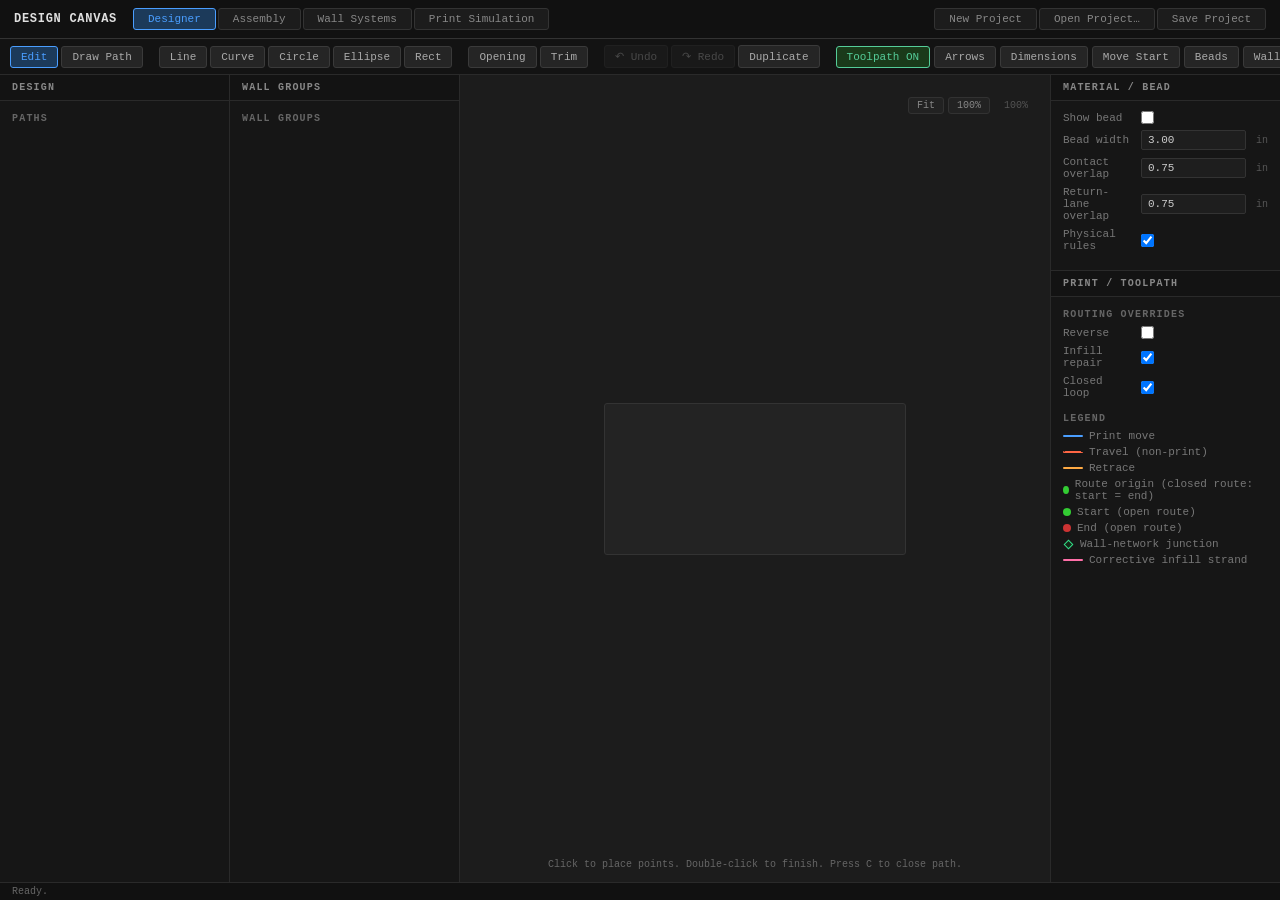
==== design-toolpath/design_proto/static/index.html @ 60de9397 "Checkpoint: stable four-workspace Designer baseline (dd70148 + cleanup) before Pi interface focus Ro" ====
<!DOCTYPE html>
<html lang="en">
<head>
  <meta charset="UTF-8">
  <meta name="viewport" content="width=device-width, initial-scale=1.0">
  <title>Mud Printer — Design Canvas</title>
  <style>
    *, *::before, *::after { box-sizing: border-box; margin: 0; padding: 0; }

    :root {
      --bg: #1a1a1a;
      --panel: #161616;
      --border: #2a2a2a;
      --border2: #333;
      --text: #c8c8c8;
      --text-dim: #666;
      --text-bright: #e0e0e0;
      --accent: #4a9eff;
      --accent-dim: #2a5a9a;
      --warn: #c95;
      --good: #5c9;
      --bad: #c55;
      --print-color: #4a9eff;
      --travel-color: #ff6644;
      --retrace-color: #ffaa44;
    }

    body {
      font-family: 'SF Mono', 'Menlo', 'Consolas', monospace;
      font-size: 12px;
      background: var(--bg);
      color: var(--text);
      height: 100vh;
      display: flex;
      flex-direction: column;
      overflow: hidden;
    }

    /* ---- HEADER ---- */
    header {
      padding: 8px 14px;
      background: #111;
      border-bottom: 1px solid var(--border2);
      display: flex;
      align-items: center;
      gap: 16px;
      flex-shrink: 0;
      min-height: 38px;
    }
    header h1 { font-size: 12px; font-weight: 600; color: var(--text-bright); letter-spacing: 0.06em; }

    /* ---- WORKSPACES ---- */
    .workspace { flex: 1; display: flex; flex-direction: column; min-height: 0; }
    .ws-tabs, .design-tabs { display: flex; gap: 2px; }
    .ws-tab, .design-tab {
      padding: 4px 14px; background: #1c1c1c; border: 1px solid #333; color: #888; cursor: pointer;
      font-family: inherit; font-size: 11px; border-radius: 3px;
    }
    .ws-tab.active { background: #1c3a5a; border-color: var(--accent); color: var(--accent); }
    .design-tabs { margin-left: 12px; padding-left: 12px; border-left: 1px solid #333; }
    .design-tab { padding: 3px 10px; font-size: 10px; }
    .design-tab.active { background: #252525; border-color: #666; color: #e0e0e0; }
    .project-btns { display: flex; gap: 2px; margin-left: auto; }
    /* print simulation */
    .sidebar.sim-nav-col { width: 270px; }
    .sidebar.wsys-col { width: 300px; }
    .toolbar-note { font-size: 11px; color: #8aa; margin: 0 6px; white-space: nowrap; align-self: center; }
    .sidebar.wsys-col .prop-row .prop-label { width: 96px; flex: none; }
    .wsys-generate { font-weight: 600; padding: 6px 12px; }
    .wsys-badge { display: inline-block; padding: 1px 6px; border-radius: 3px; font-weight: 600; font-size: 10px; }
    .wsys-badge.not_generated { background: #444; color: #ddd; }
    .wsys-badge.current { background: #1f6f3f; color: #e8ffe8; }
    .wsys-badge.outdated { background: #8a5a00; color: #fff3d6; }
    .wsys-badge.generating { background: #1f4f8f; color: #e3efff; }
    .wsys-sep { display: inline-block; width: 10px; }
    #wsys-canvas-wrap { min-height: 0; }
    #wsys-canvas { position: absolute; left: 0; top: 0; }
    .wsys-inspect-col { display: flex; flex-direction: column; }
    .wsys-inspect-col > .sidebar-scroll { flex: 1; min-height: 0; overflow-y: auto; }
    .wsys-nav { flex: none; padding: 6px 10px 8px; border-bottom: 1px solid #2a2a2a; background: #161616; }
    .wsys-nav .prop-input { width: 64px; flex: none; }
    .wsys-nav .wsys-slider { width: 100%; margin: 4px 0; }
    .wsys-nav-btns { flex-wrap: wrap; gap: 4px; }
    .wsys-nav-btns .tool-btn.active, .wsys-nav .tool-btn.active { background: #4a9eff; color: #fff; }
    .wsys-find { cursor: pointer; padding: 2px 4px; border-radius: 3px; }
    .wsys-find:hover { background: #22303f; }
    .wsys-find.sel { background: #1c3a5a; color: #fff; }
    .wsys-cat { font-size: 9px; padding: 0 4px; border-radius: 2px; margin-right: 4px; }
    .wsys-cat.architectural { background: #6a3b8f; } .wsys-cat.lattice { background: #8a5a00; }
    .wsys-cat.construction { background: #335; } .wsys-cat.continuity { background: #7a2b2b; }
    .sidebar.sim-time-col { width: 330px; }
    .sidebar.sim-nav-col .prop-row .prop-label { width: 96px; flex: none; white-space: nowrap; }
    .sidebar.sim-nav-col .sim-minor .prop-row .prop-label { width: auto; flex: 1; color: #999; font-size: 10px; white-space: nowrap; }
    .sim-minor .num-field { flex-basis: 76px; width: 76px; }
    .sim-time-col .sim-layer-nav .num-field { flex-basis: 76px; width: 76px; }
    .sim-time-col .tool-btn { padding-left: 6px; padding-right: 6px; }
    .sim-center { flex: 1; display: flex; flex-direction: column; min-width: 0; }
    .sim-canvas-wrap { padding: 0; }
    .sim-transport { display: flex; align-items: center; gap: 6px; padding: 6px 10px; background: #131313;
                     border-top: 1px solid var(--border); flex-shrink: 0; }
    .sim-transport input[type=range] { flex: 1; }
    .sim-scrub-wrap { flex: 1; position: relative; display: flex; align-items: center; min-width: 0; }
    .sim-scrub-wrap input[type=range] { width: 100%; }
    .sim-marks { position: absolute; left: 0; right: 0; top: -4px; height: 4px; pointer-events: none; }
    .sim-mark { position: absolute; top: 0; width: 2px; height: 22px; margin-left: -1px; background: #ffd43b; opacity: 0.8; }
    .sim-indent { padding-left: 10px; }
    /* one line, never wrapping: it changes with the stack and sits above editable fields */
    .sim-frame-node { color: #ffd43b; padding: 1px 3px; }
    .sim-now .asm-kv-row { color: #ddd; }
    .sim-time { font-size: 11px; color: #ccc; min-width: 230px; text-align: center; font-variant-numeric: tabular-nums; }
    .sim-check { font-size: 10px; color: #aaa; display: flex; align-items: center; gap: 2px; }
    .sim-layer-nav input { width: 56px; }
    .sim-tree { font-size: 10px; line-height: 1.55; }
    .sim-tree .sim-node { cursor: pointer; padding: 1px 3px; border-radius: 2px; white-space: nowrap; display: flex; gap: 6px; }
    .sim-tree .sim-node > .sim-node-label { flex: 1; min-width: 0; overflow: hidden; text-overflow: ellipsis; }
    .sim-tree .sim-node > .sim-node-time { flex: none; color: #9a9a9a; font-variant-numeric: tabular-nums; }
    .sim-tree .sim-node.sel > .sim-node-time { color: inherit; }
    .sim-tree .sim-node:hover { background: #252525; }
    .sim-tree .sim-node.sel { background: #1c3a5a; color: var(--accent); }
    .sim-tree .sim-kids { padding-left: 10px; }
    .sim-run-row { cursor: pointer; }
    .sim-run-row.sel { color: var(--accent); }
    .design-tab .dt-parent { color: #666; margin-left: 4px; }
    /* assembly */
    .asm-designs-col { width: 180px; }
    .asm-stack-col { width: 230px; border-left: 1px solid #222; }
    .asm-stack-col .sidebar-scroll { overflow-y: auto; }
    .asm-kv { font-size: 10px; color: #999; line-height: 1.6; margin: 2px 0 4px; }
    .asm-kv .asm-kv-row { display: flex; justify-content: space-between; }
    .asm-kv .asm-kv-row b { color: #ddd; font-weight: normal; }
    .asm-kv .asm-kv-hint { color: #777; margin-top: 2px; }
    #asm-physical .prop-label { width: 84px; }
    .asm-support-card details { margin-top: 3px; color: #999; font-size: 10px; }
    #ws-assembly .asm-support-box { display: none; border-top: 1px solid #2a2a2a; margin: 4px 0; }
    #ws-assembly.asm-has-support .asm-support-box { display: block; }
    .asm-support-box > summary { cursor: pointer; }
    .asm-right-col { width: 270px; }
    /* (2026-10-11) the right column never scrolls sideways: its rows wrap; it keeps
       the preview's width by default and can be dragged wider (bottom-right grip) */
    #asm-col-right { width: 230px; min-width: 230px; max-width: 440px; resize: horizontal; overflow: hidden; flex: 0 0 auto; }
    #asm-col-right > .sidebar-scroll { overflow-x: hidden; overflow-y: auto; }
    #asm-assembly-tf .asm-row, #asm-profiles .asm-row { flex-wrap: wrap; }
    #asm-assembly-tf .mini-btn { white-space: normal; text-align: left; max-width: 100%; }
    #asm-assembly-tf select.prop-input, #asm-assembly-tf input.prop-input { min-width: 0; max-width: 100%; }
    #asm-assembly-tf .asm-center input.prop-input { flex: 1 1 44px; width: 44px; }
    #asm-assembly-tf .asm-walls .asm-row .prop-label { flex: 1 1 80px; }
    #asm-assembly-tf .asm-calc { overflow-wrap: anywhere; }
    .asm-right-sec { border-bottom: 1px solid #2a2a2a; }
    .asm-right-sec > summary { cursor: pointer; list-style: none; }
    .asm-right-sec > summary::before { content: '▾ '; color: #666; }
    .asm-right-sec:not([open]) > summary::before { content: '▸ '; }
    .asm-right-sec > .asm-pane { padding: 4px 10px 8px; }
    @media (max-width: 1100px) {
      #ws-assembly .main { flex-wrap: wrap; }
      .asm-designs-col, .asm-stack-col { width: 33.3%; max-height: 40vh; }
      #asm-preview-wrap { flex-basis: 100%; min-height: 60vh; order: -1; }
    }
    .asm-design { padding: 6px 8px; border: 1px solid #2a2a2a; border-radius: 3px; margin-bottom: 4px; }
    .asm-design .asm-swatch { display: inline-block; width: 10px; height: 10px; border-radius: 2px; margin-right: 6px; vertical-align: middle; }
    .asm-design .asm-meta { color: #666; font-size: 10px; margin-top: 2px; }
    .asm-section { border: 1px solid #333; border-left-width: 4px; border-radius: 3px; padding: 6px 8px; margin: 4px 0; background: #1b1b1b; }
    .asm-section .asm-row, .asm-support-card .asm-row, #asm-assembly-tf .asm-row { display: flex; gap: 6px; align-items: center; margin: 2px 0; }
    .asm-section .asm-row select, .asm-section .asm-row input,
    .asm-support-card .asm-row input, #asm-assembly-tf .asm-row select, #asm-assembly-tf .asm-row input { flex: 1; min-width: 0; }
    #asm-assembly-tf .prop-label { width: 52px; }
    #asm-assembly-tf .asm-tf-head { flex-wrap: wrap; }
    #asm-assembly-tf .asm-tf-head .asm-calc { flex-basis: 100%; }
    .asm-section .prop-label { width: 52px; }
    .asm-tf { border-top: 1px dashed #333; margin-top: 4px; padding-top: 4px; }
    .asm-tf-head .mini-btn { background: #222; color: #999; border-color: #333; }
    .asm-tf-head .asm-tf-sum { flex: 1 1 0; min-width: 0; white-space: nowrap; overflow: hidden; text-overflow: ellipsis; }
    .asm-design .asm-name { flex: 1; min-width: 0; }
    .asm-support-card { border: 1px solid #333; border-left: 3px solid #555; border-radius: 3px; padding: 5px 7px; margin: 6px 0; font-size: 11px; }
    .asm-support-card.asm-needs_header { border-left-color: #ff4d4d; }
    .asm-support-card.asm-needs_header .asm-support-title { color: #ff6b6b; }
    .asm-support-card.asm-overridden { border-left-color: #f0a030; border-left-style: dashed; }
    .asm-support-card.asm-overridden .asm-support-title { color: #f0a030; }
    .asm-support-card.asm-supported { border-left-color: #888; }
    .asm-support-card.asm-insufficient_support { border-left-color: #c56cf0; }
    .asm-support-card.asm-insufficient_support .asm-support-title { color: #d68df5; }
    .asm-physical { margin: 2px 0 4px; }
    .asm-physical .asm-calc, #asm-assembly-tf .asm-calc { color: #888; font-size: 10px; }
    #asm-assembly-tf .asm-center.asm-selected { background: #262a33; border-radius: 3px; }
    #asm-assembly-tf .asm-swatch { display: inline-block; width: 9px; height: 9px; border-radius: 2px; }
    #asm-assembly-tf .asm-walls .prop-label { width: 90px; overflow: hidden; text-overflow: ellipsis; white-space: nowrap; }
    #asm-assembly-tf .mini-btn.active { background: #4a9eff; color: #fff; }
    .asm-support-card.asm-header { border-left-color: #d8d8dc; }
    .asm-support-title { font-weight: bold; flex: 1; }
    .asm-support-card .prop-label { width: 64px; }
    .asm-profiles-col .asm-row { display: flex; gap: 6px; align-items: center; margin: 2px 0; flex-wrap: wrap; }
    .asm-profiles-col .asm-row input, .asm-profiles-col .asm-row select { flex: 1; min-width: 0; }
    .asm-profiles-col .prop-label { width: 84px; }
    .asm-profiles-col .asm-profile .prop-label { width: 76px; flex: none; }
    .asm-profiles-col .asm-subhead { font-size: 9px; letter-spacing: .08em; text-transform: uppercase; color: #5fb8b8; margin: 6px 0 1px; }
    .asm-profiles-col .asm-row input[type=checkbox] { flex: none; }
    .asm-profiles-col .asm-total-value { flex: 1; color: #ccc; padding-left: 4px; }
    .asm-profiles-col .asm-profile .num-field { flex: 1 1 70px; width: 70px; min-width: 62px; }
    .asm-profiles-col .asm-profile .asm-row { flex-wrap: nowrap; }
    .asm-profiles-col .asm-array { border-top: 1px dashed #2f3a3b; margin-top: 4px; padding-top: 2px; }
    .asm-support-card .asm-row { flex-wrap: wrap; }
    .asm-profiles-col .asm-calc { color: #888; font-size: 10px; }
    .asm-profiles-col .mini-btn.active { background: #00a8a8; color: #fff; }
    .asm-support-card.asm-profile { border-left-color: #00d2d3; }
    .asm-support-card.asm-profile.asm-selected { background: #1d2a2b; }
    .asm-support-card.asm-profile-bad { border-left-color: #ff4d4d; border-left-style: dashed; }
    .asm-hist { display: flex; gap: 6px; margin-bottom: 6px; }
    .asm-bar { padding: 6px 10px 0; border-bottom: 1px solid #2a2a2a; }
    .asm-hist .mini-btn:disabled { opacity: 0.4; }
    #asm-assembly-tf .asm-center .prop-label { width: 28px; }
    .asm-section .asm-calc { color: #999; font-size: 10px; }
    .asm-section .asm-diff { color: #c9a35a; }
    .asm-totals { margin: 8px 0; font-size: 11px; color: #aaa; line-height: 1.6; }
    .asm-plate { text-align: center; color: #555; font-size: 10px; margin: 6px 0 10px; }
    .asm-preview-wrap { padding: 0; }
    .asm-view-controls { top: 10px; right: 10px; }

    /* ---- TOOLBAR ---- */
    .toolbar {
      display: flex;
      align-items: center;
      gap: 4px;
      padding: 6px 10px;
      background: #131313;
      border-bottom: 1px solid var(--border);
      flex-shrink: 0;
    }
    .tool-group { display: flex; gap: 3px; }
    .tool-sep { width: 1px; background: var(--border2); margin: 0 4px; align-self: stretch; }

    .tool-btn {
      padding: 4px 10px;
      background: #252525;
      border: 1px solid #3a3a3a;
      color: #aaa;
      cursor: pointer;
      font-family: inherit;
      font-size: 11px;
      border-radius: 3px;
      white-space: nowrap;
      transition: all 0.1s;
    }
    .tool-btn:hover { background: #2e2e2e; color: #ddd; }
    .tool-btn.active { background: #1c3a5a; border-color: var(--accent); color: var(--accent); }
    .tool-btn.toggle-on { background: #1a3a1a; border-color: var(--good); color: var(--good); }
    .tool-btn:disabled { opacity: 0.35; cursor: default; pointer-events: none; }

    /* ---- MAIN ---- */
    .main {
      display: flex;
      flex: 1;
      overflow: hidden;
    }

    /* ---- CANVAS AREA ---- */
    .canvas-wrap {
      flex: 1;
      display: flex;
      align-items: center;
      justify-content: center;
      padding: 16px;
      background: #1c1c1c;
      position: relative;
      overflow: hidden;
    }
    canvas {
      background: #232323;
      border: 1px solid #333;
      border-radius: 3px;
      cursor: crosshair;
      display: block;
    }
    canvas.tool-edit   { cursor: default; }
    canvas.tool-draw   { cursor: crosshair; }


    .view-controls { position: absolute; top: 22px; right: 22px; display: flex; gap: 4px; align-items: center;
                     z-index: 5; opacity: 0.75; }
    .view-controls:hover { opacity: 1; }
    .view-controls .tool-btn { padding: 2px 8px; font-size: 10px; }
    #zoom-readout { font-size: 10px; color: var(--text-dim); min-width: 34px; text-align: right; }

    .canvas-hint {
      position: absolute;
      bottom: 12px;
      left: 50%;
      transform: translateX(-50%);
      font-size: 10px;
      color: var(--text-dim);
      pointer-events: none;
      width: max-content;
      max-width: calc(100% - 24px);   /* wrap inside the centre column between the sidebars */
      text-align: center;
    }

    /* ---- SIDEBARS ---- */
    /* left = DESIGN (what exists), right = PRINT / TOOLPATH (how it prints);
       each scrolls on its own, the canvas takes the space between them */
    .sidebar {
      width: 230px;
      flex-shrink: 0;
      background: var(--panel);
      border-left: 1px solid var(--border);
      display: flex;
      flex-direction: column;
      overflow: hidden;
    }
    .sidebar.sidebar-left { border-left: none; border-right: 1px solid var(--border); }
    #sidebar-material { flex-shrink: 0; border-bottom: 1px solid var(--border); }
    .material-panel { padding: 10px 12px 12px; }
    #sidebar-print { flex: 1; min-height: 0; display: flex; flex-direction: column; }
    .sidebar-head {
      padding: 7px 12px;
      font-size: 10px;
      font-weight: 700;
      letter-spacing: 0.12em;
      text-transform: uppercase;
      color: #888;
      background: #131313;
      border-bottom: 1px solid var(--border);
      flex-shrink: 0;
    }
    .sidebar-scroll {
      flex: 1;
      overflow-y: auto;
      padding: 12px;
      display: flex;
      flex-direction: column;
      gap: 14px;
    }

    .section-title {
      font-size: 10px;
      font-weight: 700;
      letter-spacing: 0.12em;
      color: var(--text-dim);
      text-transform: uppercase;
      margin-bottom: 6px;
    }

    /* ---- PATH LIST ---- */
    .path-list { display: flex; flex-direction: column; gap: 3px; }
    .path-item {
      display: flex;
      align-items: center;
      gap: 5px;
      padding: 4px 6px;
      border-radius: 3px;
      border: 1px solid transparent;
      cursor: pointer;
      transition: all 0.1s;
    }
    .path-item:hover { background: #222; border-color: #333; }
    .path-item.selected { background: #1c3050; border-color: var(--accent-dim); }
    .path-item .role-dot {
      width: 6px; height: 6px; border-radius: 50%; flex-shrink: 0;
    }
    .mini-btn { background: #1b2a3a; color: #9cc8ff; border: 1px solid #2f4a66; border-radius: 3px;
                font-size: 11px; padding: 1px 5px; margin-left: 3px; cursor: pointer; flex-shrink: 0; }
    .mini-btn:hover { background: #24384d; }
    .path-item .path-label { flex: 1; color: #aaa; font-size: 11px; overflow: hidden; text-overflow: ellipsis; white-space: nowrap; }
    .path-item .path-type  { color: #555; font-size: 10px; flex-shrink: 0; }

    /* ---- PROPERTY PANEL ---- */
    .prop-panel { display: flex; flex-direction: column; gap: 6px; }
    .prop-row {
      display: flex;
      align-items: center;
      gap: 6px;
    }
    .prop-label { color: #777; font-size: 11px; width: 72px; flex-shrink: 0; }
    .prop-input {
      flex: 1;
      background: #1e1e1e;
      border: 1px solid #333;
      color: #ccc;
      font-family: inherit;
      font-size: 11px;
      padding: 3px 6px;
      border-radius: 2px;
      min-width: 0;
    }
    .prop-input:focus { outline: none; border-color: var(--accent-dim); }
    select.prop-input { appearance: none; -webkit-appearance: none; cursor: pointer; }
    .prop-unit { color: #555; font-size: 10px; margin-left: 4px; flex-shrink: 0; }
    /* NUMERIC FIELDS (static/numeric.js): one field everywhere — − value +,
       large step targets, no native spinner. Its width depends only on the
       row's static content (preferred 88 px, shrinking only in a row too
       narrow for it) — never on the value: nothing moves when it changes */
    .num-field { display: inline-flex; align-items: stretch; flex: 0 1 88px; width: 88px; min-width: 66px; height: 22px;
                 box-sizing: border-box; }
    .num-field.num-compact { flex-basis: 76px; width: 76px; }
    .speed-row .prop-label { width: 58px; }
    .speed-row select.prop-input { flex: 0 0 58px; width: 58px; }
    .num-field > input.prop-input { flex: 1 1 auto; width: 0; min-width: 0; height: 100%; box-sizing: border-box;
                                    border-radius: 0; text-align: right; padding: 2px 4px;
                                    font-variant-numeric: tabular-nums; -moz-appearance: textfield; appearance: textfield; }
    .num-field > input.prop-input::-webkit-inner-spin-button,
    .num-field > input.prop-input::-webkit-outer-spin-button { -webkit-appearance: none; margin: 0; }
    .num-step { flex: 0 0 20px; width: 20px; height: 100%; padding: 0; margin: 0; box-sizing: border-box;
                background: #262626; color: #aaa; border: 1px solid #333; font: 13px/1 inherit; cursor: pointer;
                user-select: none; -webkit-user-select: none; touch-action: none; }
    .num-field.num-compact .num-step { flex-basis: 18px; width: 18px; }
    .speed-row .num-field { flex-basis: 76px; width: 76px; }
    .prop-row.num-row:has(> .mini-btn) { flex-wrap: wrap; row-gap: 3px; }   /* (static content: wraps the same way always) */
    .num-step.num-down { border-right: none; border-radius: 2px 0 0 2px; }
    .num-step.num-up { border-left: none; border-radius: 0 2px 2px 0; }
    .num-step:hover { background: #303a46; color: #dde; }
    .num-step:active { background: #1c3050; }
    .num-field > input.prop-input:disabled ~ .num-step, .num-field > .num-step:has(~ input:disabled) { opacity: 0.4; cursor: default; }

    /* ---- TREATMENTS ---- */
    .treatment-block {
      background: #1c1c1c;
      border: 1px solid var(--border2);
      border-radius: 3px;
      padding: 8px;
    }
    .treatment-header {
      display: flex;
      justify-content: space-between;
      align-items: center;
      margin-bottom: 6px;
    }
    .treatment-name { font-size: 11px; color: #aaa; font-weight: 600; }
    .remove-btn {
      background: none; border: none; color: #555; cursor: pointer;
      font-size: 13px; line-height: 1; padding: 0 2px;
    }
    .remove-btn:hover { color: var(--bad); }

    /* ---- METRICS ---- */
    .metric-row {
      display: flex;
      justify-content: space-between;
      padding: 2px 0;
      border-bottom: 1px solid #1e1e1e;
    }
    .metric-label { color: #777; }
    .metric-value { color: #bbb; font-weight: 600; }
    .metric-value.good { color: var(--good); }
    .metric-value.warn { color: var(--warn); }
    .metric-value.bad  { color: var(--bad); }

    .euler-badge {
      display: inline-block;
      padding: 2px 6px;
      border-radius: 3px;
      font-size: 10px;
      font-weight: 600;
      letter-spacing: 0.04em;
      margin-bottom: 4px;
    }
    .euler-badge.circuit   { background: #1a3a1a; color: var(--good); border: 1px solid #3a6a3a; }
    .euler-badge.path      { background: #1a2a3a; color: #69c; border: 1px solid #3a5a7a; }
    .euler-badge.augmented { background: #3a2a1a; color: var(--warn); border: 1px solid #6a5a3a; }
    .euler-badge.multi     { background: #2a1a2a; color: #a6a; border: 1px solid #5a3a5a; }

    /* ---- LEGEND ---- */
    .legend { display: flex; flex-direction: column; gap: 4px; }
    .legend-item { display: flex; align-items: center; gap: 6px; font-size: 11px; color: #777; }
    .swatch { width: 20px; height: 2px; border-radius: 1px; }
    .swatch.print   { background: var(--print-color); }
    .swatch.travel  { height: 0; border-top: 2px dashed var(--travel-color); }
    .swatch.retrace { background: var(--retrace-color); }
    .swatch-dot { width: 8px; height: 8px; border-radius: 50%; }
    .swatch-dot.start { background: #3c3; }
    .swatch-dot.end   { background: #c33; }
    .prop-header { font-size: 14px; font-weight: bold; color: #fff; margin: 2px 0 8px; cursor: default; }
    .prop-header-kind { font-size: 11px; font-weight: normal; color: #777; }
    .path-picker { text-align: left; cursor: pointer; }
    .path-picker-list { position: absolute; z-index: 20; margin-top: 26px; right: 0; min-width: 160px;
                        background: #1b1b1b; border: 1px solid #444; border-radius: 3px; max-height: 220px;
                        overflow-y: auto; box-shadow: 0 4px 12px rgba(0,0,0,0.5); }
    .path-picker-item { padding: 4px 8px; font-size: 11px; color: #bbb; cursor: pointer; white-space: nowrap; }
    .path-picker-item.active { background: #3a3415; color: #ffd84a; }
    .path-picker-item.current { font-weight: bold; }
    .path-picker-item.empty { color: #777; font-style: italic; cursor: default; }
    details.advanced > summary { cursor: pointer; list-style: revert; }
    .prop-row { position: relative; }
    .swatch-junction { width: 7px; height: 7px; transform: rotate(45deg);
                       border: 1.5px solid #33dd88; background: #142818; margin: 0 2px; }

    /* ---- SMALL ADD BUTTON ---- */
    .add-btn {
      display: block; width: 100%;
      padding: 4px;
      background: #1e1e1e;
      border: 1px dashed #333;
      color: #555;
      font-family: inherit; font-size: 11px;
      cursor: pointer; border-radius: 3px;
      text-align: center;
      transition: all 0.1s;
    }
    .add-btn:hover { border-color: #555; color: #888; }

    /* ---- VARIATION BUTTONS ---- */
    .variation-row { display: flex; gap: 3px; flex-wrap: wrap; margin-top: 4px; }
    .var-btn {
      padding: 2px 7px;
      background: #222;
      border: 1px solid #333;
      color: #777;
      font-family: inherit; font-size: 10px;
      cursor: pointer; border-radius: 2px;
    }
    .var-btn.active { background: #1c3050; border-color: var(--accent-dim); color: var(--accent); }

    /* ---- STATUS ---- */
    #status-bar {
      padding: 3px 12px;
      font-size: 10px;
      color: var(--text-dim);
      background: #111;
      border-top: 1px solid var(--border);
      flex-shrink: 0;
    }

    /* ---- TRANSPORT BAR ---- */
    #transport-bar {
      position: absolute;
      bottom: 12px;
      left: 50%;
      transform: translateX(-50%);
      display: flex;
      align-items: center;
      gap: 6px;
      background: rgba(13, 13, 13, 0.94);
      border: 1px solid #333;
      border-radius: 4px;
      padding: 5px 10px;
      z-index: 10;
      min-width: 260px;
      pointer-events: auto;
    }
    #transport-bar.hidden { display: none; }
    .transport-btn {
      padding: 3px 8px;
      background: #252525;
      border: 1px solid #3a3a3a;
      color: #aaa;
      cursor: pointer;
      font-family: inherit;
      font-size: 13px;
      border-radius: 3px;
      line-height: 1;
      flex-shrink: 0;
    }
    .transport-btn:hover { background: #2e2e2e; color: #ddd; }
    .transport-btn.active { background: #1c3a5a; border-color: var(--accent); color: var(--accent); }
    #scrubber {
      flex: 1;
      min-width: 100px;
      cursor: pointer;
      accent-color: var(--accent);
    }
    #play-speed {
      background: #1e1e1e;
      border: 1px solid #333;
      color: #aaa;
      font-family: inherit;
      font-size: 11px;
      padding: 2px 4px;
      border-radius: 2px;
      cursor: pointer;
      flex-shrink: 0;
    }
  </style>
</head>
<body>

<header>
  <h1>DESIGN CANVAS</h1>
  <!-- WORKSPACES: one application, separate workspaces (view switch only —
       neither workspace's state is touched by switching) -->
  <div class="ws-tabs" id="ws-tabs">
    <button class="ws-tab active" id="ws-tab-designer" onclick="setWorkspace('designer')">Designer</button>
    <button class="ws-tab" id="ws-tab-assembly" onclick="setWorkspace('assembly')">Assembly</button>
    <button class="ws-tab" id="ws-tab-wallsystems" onclick="setWorkspace('wallsystems')">Wall Systems</button>
    <button class="ws-tab" id="ws-tab-simulation" onclick="setWorkspace('simulation')">Print Simulation</button>
  </div>
  <!-- the Layer Design being edited (shown once derived designs exist) -->
  <div class="design-tabs" id="design-tabs" style="display:none"></div>
  <!-- PROJECT FILE: the whole project (every Layer Design + the Assembly),
       shared by both workspaces — a .muddesign JSON file (project_file.py) -->
  <div class="project-btns" id="project-btns">
    <button class="ws-tab" id="btn-project-new" onclick="newProject()"
            title="Start over: discard every Layer Design and the whole Assembly (asks first). Saved .muddesign files are not affected.">New Project</button>
    <button class="ws-tab" id="btn-project-open" onclick="openProjectDialog()"
            title="Open a project file (.muddesign) — replaces the current project">Open Project…</button>
    <button class="ws-tab" id="btn-project-save" onclick="saveProject()"
            title="Save the whole project (every Layer Design and the Assembly) as a .muddesign file">Save Project</button>
    <input type="file" id="project-file-input" accept=".muddesign,.json,application/json" style="display:none"
           onchange="openProjectFile(this.files && this.files[0])">
  </div>
</header>

<div class="workspace" id="ws-designer">
<div class="toolbar">
  <div class="tool-group">
    <button class="tool-btn active" id="tool-edit" onclick="setTool('edit')">Edit</button>
    <button class="tool-btn" id="tool-draw"   onclick="setTool('draw')">Draw Path</button>
  </div>
  <div class="tool-sep"></div>
  <div class="tool-group">
    <button class="tool-btn" id="tool-line" onclick="setTool('line')" title="Click start, click end (or drag)">Line</button>
    <button class="tool-btn" id="tool-curve" onclick="setTool('curve')">Curve</button>
    <button class="tool-btn" id="tool-circle" onclick="setTool('circle')" title="Click centre, click radius (or drag)">Circle</button>
    <button class="tool-btn" id="tool-ellipse" onclick="setTool('ellipse')" title="Click centre, click a bounding-box corner (or drag)">Ellipse</button>
    <button class="tool-btn" id="tool-rect" onclick="setTool('rect')" title="Click a corner, click the opposite corner (or drag)">Rect</button>
  </div>
  <div class="tool-sep"></div>
  <div class="tool-group">
    <button class="tool-btn" id="tool-opening" onclick="setTool('opening')" title="Click a wall to cut a 12 in opening">Opening</button>
    <button class="tool-btn" id="tool-trim" onclick="setTool('trim')" title="Hover a section between intersections and click to remove it (non-destructive; Esc exits)">Trim</button>
  </div>
  <div class="tool-sep"></div>
  <div class="tool-group">
    <button class="tool-btn" id="btn-undo" onclick="undo()" title="Undo (⌘Z)" disabled>↶ Undo</button>
    <button class="tool-btn" id="btn-redo" onclick="redo()" title="Redo (⇧⌘Z)" disabled>↷ Redo</button>
    <button class="tool-btn" id="btn-duplicate" onclick="duplicateSelected()" title="Duplicate the selected path (⌘D). Copy / paste: ⌘C / ⌘V">Duplicate</button>
  </div>
  <div class="tool-sep"></div>
  <button class="tool-btn toggle-on" id="btn-toolpath" onclick="toggleToolpath()">Toolpath ON</button>
  <button class="tool-btn" id="btn-arrows"   onclick="toggleArrows()">Arrows</button>
  <button class="tool-btn" id="btn-dims"     onclick="toggleDimensions()">Dimensions</button>
  <button class="tool-btn" id="btn-move-start" onclick="toggleMoveStart()"
          title="Move route starts / seams: start markers take every click (paths and openings are not edited)">Move Start</button>
  <button class="tool-btn" id="btn-beads"    onclick="toggleBeads()" title="Show the physical mud bead around every printable centerline (Material / Bead)">Beads</button>
  <button class="tool-btn" id="btn-envelope" onclick="toggleEnvelope()" title="Show each wall's ARCHITECTURAL ENVELOPE — its inner and outer boundaries (Wall Groups: thickness + alignment). Off: the original shapes as single lines.">Wall Envelope</button>
  <span class="toolbar-note" id="designer-mode-note" title="The Designer edits the architecture: each wall's envelope from its Wall Group. Printable constructions are generated in the Wall Systems workspace; print paths are planned in the Print Simulation.">Architecture · print paths: Wall Systems workspace</span>
  <div class="tool-sep"></div>
  <button class="tool-btn" id="btn-clear-all" onclick="clearAll()"
          title="Clear the Layer Design being edited: its paths, Wall Systems, openings, trims and routing (undoable). Other Layer Designs, the Assembly and the project are kept — to start over entirely use New Project.">Clear Design</button>
</div>

<div class="main">
  <!-- LEFT: DESIGN — what am I designing? -->
  <div class="sidebar sidebar-left" id="sidebar-design">
    <div class="sidebar-head">Design</div>
    <div class="sidebar-scroll">

      <!-- PATH LIST -->
      <div>
        <div class="section-title">Paths</div>
        <div class="path-list" id="path-list"></div>
      </div>

      <!-- PATH / OPENING PROPERTIES -->
      <div id="path-props-section" style="display:none">
        <div class="section-title">Properties</div>
        <div class="prop-panel" id="path-props"></div>
      </div>

      <!-- SELECTED JUNCTION (a corner where walls of the network meet) -->
      <div id="junction-props-section" style="display:none">
        <div class="section-title">Selected Junction</div>
        <div class="prop-panel" id="junction-props"></div>
      </div>

      <!-- (WALL GEOMETRY — junction / end-cap treatment — moved to the Wall Systems
           workspace, 2026-10-14: the Designer edits the architecture only) -->

      <!-- WALL NETWORK (geometric connectivity only: paths that touch / cross) -->
      <div id="network-section" style="display:none">
        <div class="section-title">Wall Network (connectivity)</div>
        <div class="prop-panel" id="network-props"></div>
      </div>


      <!-- EXTRA OFFSETS (legacy): no longer offered (2026-10-14). Shown only when an
           older design still carries some, so they can be seen and removed -->
      <details id="offset-section" class="advanced" style="display:none">
        <summary class="section-title">Extra Offsets (older project)</summary>
        <div class="path-type" style="margin:4px 0 6px">
          This design still carries extra parallel beads from an older version. They are no
          longer offered — walls are made with Wall Groups and Wall Systems. Remove them here.
        </div>
        <div id="offset-list"></div>
      </details>

    </div>
  </div>

  <!-- WALL GROUPS — which paths are walls, their thickness + alignment (ARCHITECTURE;
       the printable construction is chosen in the Wall Systems workspace) -->
  <div class="sidebar sidebar-left" id="sidebar-wallsys">
    <div class="sidebar-head">Wall Groups</div>
    <div class="sidebar-scroll">
      <div id="wallgrp-section">
        <div class="section-title">Wall Groups</div>
        <div class="path-list" id="wallgrp-list"></div>
      </div>
      <div id="wallgrp-edit-section" style="display:none">
        <div class="section-title" id="wallgrp-edit-title">Wall Group</div>
        <div class="prop-panel" id="wallgrp-props"></div>
      </div>
    </div>
  </div>

  <div class="canvas-wrap" id="canvas-wrap">
    <canvas id="canvas"></canvas>
    <div class="view-controls" title="Wheel / pinch: zoom at the pointer · Space + drag or middle-drag: pan">
      <button class="tool-btn" onclick="viewFit()">Fit</button>
      <button class="tool-btn" onclick="viewReset()">100%</button>
      <span id="zoom-readout">100%</span>
    </div>
    <div id="transport-bar" class="hidden">
      <button class="transport-btn" id="btn-restart" onclick="playbackRestart()" title="Restart">⏮</button>
      <button class="transport-btn" id="btn-play" onclick="playbackToggle()" title="Play / Pause">▶</button>
      <input type="range" id="scrubber" min="0" max="1000" value="0" step="1"
             oninput="playbackScrub(this.value)" title="Scrub position">
      <select id="play-speed" onchange="playbackSetSpeed(this.value)" title="Playback speed">
        <option value="0.25">0.25×</option>
        <option value="0.5">0.5×</option>
        <option value="1" selected>1×</option>
        <option value="2">2×</option>
        <option value="4">4×</option>
        <option value="8">8×</option>
      </select>
      <button class="transport-btn" id="btn-playrev" onclick="playbackToggleDir()" title="Toggle reverse">⏪</button>
    </div>
    <div class="canvas-hint" id="hint">Click to place points. Double-click to finish. Press C to close path.</div>
  </div>

  <!-- RIGHT: MATERIAL / BEAD (what is physically deposited) and
       PRINT / TOOLPATH (how will it print?) — two peer sections -->
  <div class="sidebar sidebar-right" id="sidebar-right">
    <div id="sidebar-material">
      <div class="sidebar-head">Material / Bead</div>
      <div class="prop-panel material-panel">
        <div class="prop-row" title="Draw the bead footprint of every printable centerline">
          <span class="prop-label">Show bead</span>
          <input type="checkbox" id="bead-show" onchange="toggleBeads(this.checked)">
        </div>
        <div class="prop-row">
          <span class="prop-label">Bead width</span>
          <input type="number" class="prop-input" id="bead-width" value="3.00" min="0.25" step="0.25"
                 onchange="onBeadWidthChange()">
          <span class="prop-unit">in</span>
        </div>
        <div class="prop-row" title="How deeply a generated bead overlaps a bead it LANDS AGAINST (e.g. a lattice stitch landing on a wall face): centrelines W − O apart. Not applied to crossings.">
          <span class="prop-label">Contact overlap</span>
          <input type="number" class="prop-input" id="contact-overlap" value="0.75" min="0" step="0.25"
                 onchange="onMaterialChange('contact_overlap')">
          <span class="prop-unit">in</span>
        </div>
        <div class="prop-row" title="Overlap of a RETURN LANE with the pass it runs beside (instead of printing over it): centrelines W − R apart. A single-line wall becomes a two-pass wall ≈ 2W − R wide.">
          <span class="prop-label">Return-lane overlap</span>
          <input type="number" class="prop-input" id="return-overlap" value="0.75" min="0" step="0.25"
                 onchange="onMaterialChange('return_overlap')">
          <span class="prop-unit">in</span>
        </div>
        <div class="prop-row" title="Physical rules: overlaps shape generated geometry, no pass prints over another, every connected component prints as one closed route. Off = zero-width centrelines (legacy).">
          <span class="prop-label">Physical rules</span>
          <input type="checkbox" id="phys-rules" checked onchange="onMaterialChange('physical')">
        </div>
        <div class="path-type" id="material-derived"></div>
      </div>
    </div>
    <div id="sidebar-print">
    <div class="sidebar-head">Print / Toolpath</div>
    <div class="sidebar-scroll">

      <!-- ROUTING OVERRIDES -->
      <div>
        <div class="section-title">Routing Overrides</div>
        <div class="prop-panel">
          <div class="prop-row">
            <span class="prop-label">Reverse</span>
            <input type="checkbox" id="override-reverse" onchange="onOverrideChange()">
          </div>
          <div class="prop-row" title="Make the route continuous by small local edits of the infill instead of printing back over the same bead">
            <span class="prop-label">Infill repair</span>
            <input type="checkbox" id="route-returns" checked onchange="onOverrideChange()">
          </div>
          <div class="prop-row" title="End where the layer started (next layer starts right above) when that is cheap">
            <span class="prop-label">Closed loop</span>
            <input type="checkbox" id="route-closed" checked onchange="onOverrideChange()">
          </div>
        </div>
      </div>

      <!-- METRICS -->
      <div id="metrics-section" style="display:none">
        <div class="section-title">Routing</div>
        <div id="euler-badge-container" style="margin-bottom:6px"></div>
        <div class="metric-row"><span class="metric-label">Print runs</span><span class="metric-value" id="m-runs">—</span></div>
        <div class="metric-row"><span class="metric-label">Travel moves</span><span class="metric-value" id="m-travel">—</span></div>
        <div class="metric-row"><span class="metric-label">Travel dist</span><span class="metric-value" id="m-tdist">—</span></div>
        <div style="margin-top:6px;padding-top:4px;border-top:1px solid #222" class="section-title">Detail</div>
        <div class="metric-row"><span class="metric-label">Continuous</span><span class="metric-value" id="m-pct">—</span></div>
        <div class="metric-row"><span class="metric-label">Print dist</span><span class="metric-value" id="m-pdist">—</span></div>
        <div class="metric-row"><span class="metric-label" title="Distance printed more than once to maintain a continuous route">Reprinted</span><span class="metric-value" id="m-rdist">—</span></div>
        <div class="metric-row"><span class="metric-label" title="Physical rules: connected components that print as ONE closed extrusion (start = end, no travel or retrace inside)">Closed components</span><span class="metric-value" id="m-closed">—</span></div>
      </div>

      <!-- LEGEND -->
      <div>
        <div class="section-title">Legend</div>
        <div class="legend">
          <div class="legend-item"><div class="swatch print"></div> Print move</div>
          <div class="legend-item"><div class="swatch travel"></div> Travel (non-print)</div>
          <div class="legend-item"><div class="swatch retrace"></div> Retrace</div>
          <div class="legend-item"><div class="swatch-dot start"></div> Route origin (closed route: start = end)</div>
          <div class="legend-item"><div class="swatch-dot start"></div> Start (open route)</div>
          <div class="legend-item"><div class="swatch-dot end"></div> End (open route)</div>
          <div class="legend-item"><div class="swatch-junction"></div> Wall-network junction</div>
          <div class="legend-item"><div class="swatch" style="background:#ff6fa8"></div> Corrective infill strand</div>
        </div>
      </div>

    </div>
    </div>
  </div>
</div>

</div><!-- /ws-designer -->

<!-- ASSEMBLY workspace (design-toolpath/layer_assembly): which Layer Design
     at which Z, by physical height; stack preview. UI: static/assembly.js -->
<div class="workspace" id="ws-assembly" style="display:none">
  <div class="main">
    <div class="sidebar sidebar-left asm-designs-col">
      <div class="sidebar-head">Layer Designs</div>
      <div class="sidebar-scroll">
        <div id="asm-designs"></div>
        <div class="asm-new">
          <div class="section-title">New derived design</div>
          <div class="prop-row"><span class="prop-label">Name</span>
            <input class="prop-input" id="asm-new-name" placeholder="e.g. Door Gap"></div>
          <div class="prop-row"><span class="prop-label">Parent</span>
            <select class="prop-input" id="asm-new-parent"></select></div>
          <button class="add-btn" id="asm-new-btn" onclick="asmNewDerived()">+ New Derived Design</button>
        </div>
      </div>
    </div>
    <!-- LAYERS: what is stacked, in what order, for how much height -->
    <div class="sidebar sidebar-left asm-stack-col asm-layers-col" id="asm-col-layers">
      <div class="sidebar-head">Layers</div>
      <div class="asm-bar">
        <div class="asm-hist">
          <button class="mini-btn" id="asm-undo" onclick="asmUndo()" title="Assembly undo (Cmd/Ctrl-Z) — separate from the Designer's" disabled>↶ Undo</button>
          <button class="mini-btn" id="asm-redo" onclick="asmRedo()" title="Assembly redo (Cmd/Ctrl-Shift-Z)" disabled>↷ Redo</button>
        </div>
      </div>
      <div class="sidebar-scroll asm-pane" id="asm-pane-layers">
        <div class="prop-row" title="ONE global layer height; every section's layer count is derived from its physical height">
          <span class="prop-label">Layer height</span>
          <input type="number" class="prop-input" id="asm-layer-height" value="1.5" min="0.05" step="0.05"
                 onchange="asmSetLayerHeight(this.value)">
          <span class="prop-unit">in</span>
        </div>
        <!-- physical support inputs (compact; the findings get their own Support column when there are any) -->
        <div class="asm-physical" id="asm-physical">
          <div class="prop-row" title="Width of ONE deposited mud bead — the project material (the same value as the Designer's Material / Bead). Changing it rebuilds every design.">
            <span class="prop-label">Bead width</span>
            <input type="number" class="prop-input" id="asm-bead-width" value="3" min="0.25" step="0.25"
                   onchange="asmSetBeadWidth(this.value)">
            <span class="prop-unit">in</span>
          </div>
          <div class="prop-row" title="Printability constraint (not a transform): how far a bead may hang past the bead below (0 … bead width). Minimum overlap = bead width − maximum overhang.">
            <span class="prop-label">Max overhang</span>
            <input type="number" class="prop-input" id="asm-max-overhang" value="1.5" min="0" step="0.0625"
                   onchange="asmSetMaxOverhang(this.value)">
            <span class="prop-unit">in</span>
          </div>
          <div class="asm-kv" id="asm-overlap-note"></div>
          <div class="asm-kv" id="asm-support-summary"></div>
        </div>
        <!-- PRINT PLAN: its settings (speeds, lifts, frame time) and estimates live in the Print Simulation -->
        <div class="asm-plan-box" id="asm-col-plan">
          <button class="add-btn" id="asm-plan-btn" onclick="setWorkspace('simulation')"
                  title="Speeds, lift height, frame reposition time and the time estimate are in the Print Simulation">Print plan &amp; estimate →</button>
        </div>
        <!-- SUPPORT findings / headers / ignored spans: only while there are any -->
        <details class="asm-support-box" id="asm-col-support" open>
          <summary class="section-title" id="asm-support-head">Support</summary>
          <div id="asm-support"></div>
        </details>
        <div class="asm-totals" id="asm-totals"></div>
        <button class="add-btn" onclick="asmAddSection()">+ Add Section (on top)</button>
        <div id="asm-sections"></div>
        <div class="asm-plate">▁▁ build plate · z = 0 ▁▁</div>
        <div class="path-type" id="asm-warnings" style="color:var(--warn)"></div>
      </div>
    </div>
    <div class="canvas-wrap asm-preview-wrap" id="asm-preview-wrap">
      <canvas id="asm-canvas"></canvas>
      <div class="view-controls asm-view-controls">
        <button class="tool-btn" onclick="asmViewPreset('iso')">Iso</button>
        <button class="tool-btn" onclick="asmViewPreset('front')">Front</button>
        <button class="tool-btn" onclick="asmViewPreset('side')">Side</button>
        <button class="tool-btn" onclick="asmViewPreset('top')">Top</button>
        <button class="tool-btn" onclick="asmViewPreset('fit')">Fit</button>
        <button class="tool-btn" id="asm-elevation-btn" onclick="asmViewPreset('elevation')" title="Back to the selected profile's canonical elevation (distance along the wall × Z)" disabled>Elevation</button>
      </div>
      <div class="canvas-hint">Drag: orbit · Shift / right-drag: pan · Wheel: zoom</div>
    </div>
    <!-- RIGHT of the preview: ASSEMBLY TRANSFORM and PROFILES (separate
         subsystems) stacked in one column as collapsible sections — no tabs -->
    <div class="sidebar asm-stack-col asm-right-col" id="asm-col-right">
      <div class="sidebar-scroll asm-pane" id="asm-pane-right">
        <details class="asm-right-sec asm-transform-col" id="asm-col-transform" open>
          <summary class="sidebar-head">Assembly Transform</summary>
          <div class="asm-pane" id="asm-pane-transform"><div id="asm-assembly-tf"></div></div>
        </details>
        <details class="asm-right-sec asm-profiles-col" id="asm-col-profiles" open>
          <summary class="sidebar-head">Profiles</summary>
          <div class="asm-pane" id="asm-pane-profiles"><div id="asm-profiles"></div></div>
        </details>
      </div>
    </div>
  </div>
</div>

<div id="status-bar">Ready.</div>

<!-- PRINT SIMULATION: the authoritative print plan (layer_assembly/print_plan.py) played back -->
<!-- WALL SYSTEMS: the project's printable constructions, explicit generation and
     layer-by-layer inspection of the generated wall geometry (wallsystems.js) -->
<div class="workspace" id="ws-wallsystems" style="display:none">
  <div class="main">
    <div class="sidebar sidebar-left wsys-col">
      <div class="sidebar-head">Wall Systems</div>
      <div class="sidebar-scroll">
        <div class="prop-row wsys-gen-row">
          <button class="tool-btn active wsys-generate" id="wsys-generate" onclick="wsysGenerate()"
                  title="Generate every layer's printable wall geometry (Wall Systems, lattice, caps, junctions) for the whole assembled building with the existing full-resolution pipeline, and run the bead-level support check. Editing stays responsive meanwhile.">Generate Wall Systems</button>
          <button class="tool-btn" id="wsys-cancel" onclick="wsysCancel()" style="display:none">Cancel</button>
        </div>
        <div class="asm-kv" id="wsys-status"></div>
        <div class="prop-row">
          <button class="tool-btn" id="wsys-undo" onclick="wsysUndo()" title="Undo a Wall System edit">↶ Undo</button>
          <button class="tool-btn" id="wsys-redo" onclick="wsysRedo()" title="Redo">↷ Redo</button>
        </div>
        <div class="section-title">Wall Systems</div>
        <div class="path-list" id="wsys-list"></div>
        <div id="wsys-edit-section" style="display:none">
          <div class="section-title" id="wsys-edit-title">Wall System</div>
          <div class="prop-panel" id="wsys-props"></div>
        </div>
        <!-- WALL GEOMETRY: junction and end-cap treatment of the walls (moved here from
             the Designer, 2026-10-14; the design being edited in the Designer) -->
        <div class="section-title" id="wsys-geom-title">Wall Geometry</div>
        <div class="prop-panel" id="wsys-geom"></div>
      </div>
    </div>
    <div class="sim-center">
      <div class="canvas-wrap sim-canvas-wrap" id="wsys-canvas-wrap">
        <canvas id="wsys-canvas"></canvas>
        <div class="canvas-hint" id="wsys-hint">Top View: drag to pan · wheel to zoom · 3D: drag to orbit · ← / → previous / next layer</div>
      </div>
    </div>
    <!-- LAYER INSPECTION (like the Print Simulation's "Selected layer"): the
         navigation is a fixed block at the top of the column — never scrolled or
         clipped away; findings below it scroll -->
    <div class="sidebar sim-time-col wsys-inspect-col">
      <div class="sidebar-head">Layer inspection</div>
      <div class="wsys-nav" id="wsys-nav">
        <div class="prop-row sim-layer-nav">
          <button class="tool-btn" id="wsys-prev" onclick="wsysStep(-1)" title="Previous layer (←)">◀</button>
          <span class="prop-label">Layer</span>
          <input type="number" class="prop-input" id="wsys-layer-input" min="1" step="1" onchange="wsysSelectLayer(this.value - 1)">
          <span class="prop-unit" id="wsys-layer-count">/ 0</span>
          <button class="tool-btn" id="wsys-next" onclick="wsysStep(1)" title="Next layer (→)">▶</button>
        </div>
        <input type="range" id="wsys-layer-slider" class="wsys-slider" min="0" max="0" step="1" value="0"
               oninput="wsysSelectLayer(this.value)" title="Layer (through the assembled stack)">
        <div class="prop-row wsys-nav-btns">
          <button class="tool-btn" id="wsys-base-btn" onclick="wsysShowBase()" title="The Base design, from above">Base design</button>
          <button class="tool-btn" id="wsys-top-btn" onclick="wsysTopView()" title="The selected layer from above">Top View</button>
          <button class="tool-btn" id="wsys-orbit-btn" onclick="wsysOrbit()" title="Orbit the selected layer (and the one below) in 3D">3D orbit</button>
        </div>
        <div class="prop-row wsys-nav-btns">
          <button class="tool-btn" id="wsys-show-env" onclick="wsysSetDisplay('envelope')" title="The architectural envelope (wall material)">Envelope</button>
          <button class="tool-btn" id="wsys-show-gen" onclick="wsysSetDisplay('generated')" title="The generated printable geometry (Wall Systems, junctions, caps, openings)">Generated Paths</button>
        </div>
        <div class="asm-calc" id="wsys-layer-info"></div>
      </div>
      <div class="sidebar-scroll">
        <div class="asm-kv" id="wsys-layer-detail"></div>
        <div class="section-title">Support findings</div>
        <div class="prop-row wsys-nav-btns" id="wsys-find-tabs">
          <button class="tool-btn" id="wsys-find-final" onclick="wsysSetFindings('final')" title="FINAL bead-level findings of the generated geometry (authoritative)">Final · bead level</button>
          <button class="tool-btn" id="wsys-find-pre" onclick="wsysSetFindings('preliminary')" title="PRELIMINARY architectural findings of the Assembly (wall envelopes)">Preliminary · architectural</button>
        </div>
        <div class="asm-kv" id="wsys-findings"></div>
        <div class="section-title" id="wsys-support-head">This layer</div>
        <div class="asm-kv" id="wsys-support"></div>
        <div class="section-title">Legend</div>
        <div class="asm-kv" id="wsys-legend"></div>
      </div>
    </div>
  </div>
</div>

<div class="workspace" id="ws-simulation" style="display:none">
  <div class="main">
    <div class="sidebar sidebar-left sim-nav-col">
      <div class="sidebar-head">Print plan</div>
      <div class="sidebar-scroll">
        <div class="asm-kv" id="sim-status"></div>
        <div class="prop-row">
          <button class="tool-btn active" id="sim-generate" onclick="simGenerate()"
                  title="Plan the print (routing, lifts, islands, time estimates) from the CURRENT generated Wall Systems — the geometry generated in the Wall Systems workspace; nothing is regenerated here.">Plan Print</button>
        </div>
        <div class="prop-row">
          <button class="tool-btn" id="sim-rebuild" onclick="simRebuild()"
                  title="Plan the print again from the current Designer and Assembly (recovery: drops the cached plan and routes). Keeps the project, camera, layer and playhead.">↻ Rebuild Simulation</button>
        </div>
        <div>
          <div class="section-title">Speeds</div>
          <div class="prop-row speed-row" title="Speed while extruding. A placeholder until measured on the machine.">
            <span class="prop-label">Print speed</span>
            <input type="number" class="prop-input" id="sim-print-speed" min="0" step="0.1" onchange="simSetSpeed('print', this.value)">
            <select class="prop-input" id="sim-speed-unit" onchange="simSetSpeedUnit(this.value)" title="in/s, in/min, ft/min, mm/s — or s/in: time per inch">
              <option value="in/s">in/s</option><option value="in/min">in/min</option>
              <option value="ft/min">ft/min</option><option value="mm/s">mm/s</option><option value="s/in">s/in</option>
            </select>
          </div>
          <div class="prop-row speed-row" title="Speed of non-printing moves (travel and moves between pieces / layers).">
            <span class="prop-label">Travel speed</span>
            <input type="number" class="prop-input" id="sim-travel-speed" min="0" step="0.1" onchange="simSetSpeed('travel', this.value)">
            <span class="prop-unit" id="sim-travel-unit">in/s</span>
          </div>
        </div>
        <div>
          <div class="section-title">Lifts</div>
          <div class="prop-row" title="MACHINE LIMIT: usable Z travel with the XY frame in one place. No lift can be taller than this.">
            <span class="prop-label">Max Z travel</span>
            <input type="number" class="prop-input" id="sim-max-z" min="1" step="0.5" onchange="simSetMachine('max_z_travel', this.value)">
            <span class="prop-unit">in</span>
          </div>
          <div class="prop-row" title="PLANNING CHOICE (≤ max Z travel): how tall each lift should be. Actual lifts are whole layers up to this height; each lift is printed completely, then the whole XY frame is raised.">
            <span class="prop-label">Preferred lift</span>
            <input type="number" class="prop-input" id="sim-lift-height" min="0.5" step="0.5" onchange="simSetMachine('lift_height', this.value)">
            <span class="prop-unit">in</span>
          </div>
          <div class="prop-row" title="Inside a lift, geometry closer than one bead width + this to where the nozzle prints must be printed first. Separate islands further apart are built one after another.">
            <span class="prop-label">Head clearance</span>
            <input type="number" class="prop-input" id="sim-head-clearance" min="0" step="0.25" onchange="simSetMachine('head_clearance', this.value)">
            <span class="prop-unit">in</span>
          </div>
          <div class="asm-kv"><div class="asm-calc" id="sim-lift-info"></div></div>
          <div class="asm-kv" id="sim-param-error"></div>
        </div>
        <div class="sim-minor">
          <div class="prop-row" title="ESTIMATED duration of one frame reposition between lifts (manual; not a height and not machine-controlled; 0 = not estimated). Added to the time estimate separately.">
            <span class="prop-label">Frame reposition time</span>
            <input type="number" class="prop-input" id="sim-frame-time" min="0" step="5" onchange="simSetFrameTime(this.value)">
            <span class="prop-unit">min</span>
          </div>
        </div>
      </div>
    </div>
    <div class="sim-center">
      <div class="canvas-wrap sim-canvas-wrap" id="sim-canvas-wrap">
        <canvas id="sim-canvas"></canvas>
        <div class="view-controls">
          <button class="tool-btn" onclick="simViewPreset('iso')">Iso</button>
          <button class="tool-btn" onclick="simViewPreset('top')">Top</button>
          <button class="tool-btn" onclick="simViewPreset('front')">Front</button>
          <label class="sim-check"><input type="checkbox" id="sim-ghost" checked onchange="simSetOption('ghost', this.checked)"> ghost unprinted</label>
          <label class="sim-check"><input type="checkbox" id="sim-travel" checked onchange="simSetOption('travel', this.checked)"> travel</label>
        </div>
        <div class="canvas-hint" id="sim-hint">Drag to orbit · Shift-drag to pan · wheel to zoom</div>
      </div>
      <div class="sim-transport" id="sim-transport">
        <button class="tool-btn" id="sim-restart" onclick="simRestart()" title="Back to the start">⏮</button>
        <button class="tool-btn" id="sim-play" onclick="simTogglePlay()" title="Play / Pause (Space)">▶</button>
        <div class="sim-scrub-wrap">
          <div class="sim-marks" id="sim-marks"></div>
          <input type="range" id="sim-scrub" min="0" max="10000" step="1" value="0"
                 oninput="simScrub(this.value, true)" onchange="simScrub(this.value, false)">
        </div>
        <span class="sim-time" id="sim-time">0 s / 0 s</span>
        <select class="prop-input" id="sim-rate" onchange="simSetRate(this.value)" title="Playback speed (1× = the estimated machine time)">
          <option value="1">1× real speed</option><option value="2">2×</option><option value="5">5×</option>
          <option value="10">10×</option><option value="30">30×</option><option value="60" selected>60× (1 min/s)</option>
          <option value="300">300×</option><option value="900">900×</option><option value="3600">3600× (1 h/s)</option>
        </select>
      </div>
    </div>
    <div class="sidebar sim-time-col">
      <div class="sidebar-head">Time estimates</div>
      <div class="sidebar-scroll">
        <div class="asm-kv" id="sim-times"></div>
        <div>
          <div class="section-title">Playhead</div>
          <div class="asm-kv sim-now" id="sim-now"></div>
        </div>
        <div>
          <div class="section-title">Building → Lift → Island → Layer → Run</div>
          <div id="sim-tree" class="sim-tree"></div>
        </div>
        <div>
          <div class="section-title" id="sim-sel-head">Selected layer</div>
          <div class="prop-row sim-layer-nav">
            <button class="tool-btn" id="sim-prev-layer" onclick="simStepLayer(-1)" title="Previous layer">◀</button>
            <input type="number" class="prop-input" id="sim-layer-input" min="1" step="1" onchange="simSelectLayer(this.value - 1)">
            <span class="prop-unit" id="sim-layer-count">/ 0</span>
            <button class="tool-btn" id="sim-next-layer" onclick="simStepLayer(1)" title="Next layer">▶</button>
          </div>
          <div class="prop-row">
            <button class="tool-btn" id="sim-top-btn" onclick="simTopView()" title="The selected layer's complete toolpath, from above">Top view of layer</button>
            <button class="tool-btn" id="sim-3d-btn" onclick="sim3D()" title="The whole print in 3D">3D print</button>
          </div>
          <div class="asm-kv" id="sim-layer-info"></div>
          <div class="asm-kv" id="sim-runs"></div>
        </div>
        <details>
          <summary class="section-title">Sections</summary>
          <div class="asm-kv" id="sim-sections"></div>
        </details>
      </div>
    </div>
  </div>
</div>

<script src="/static/numeric.js"></script>
<script src="/static/app.js"></script>
<script src="/static/opening_shape.js"></script>
<script src="/static/assembly.js"></script>
<script src="/static/wallsystems.js"></script>
<script src="/static/simulation.js"></script>
</body>
</html>
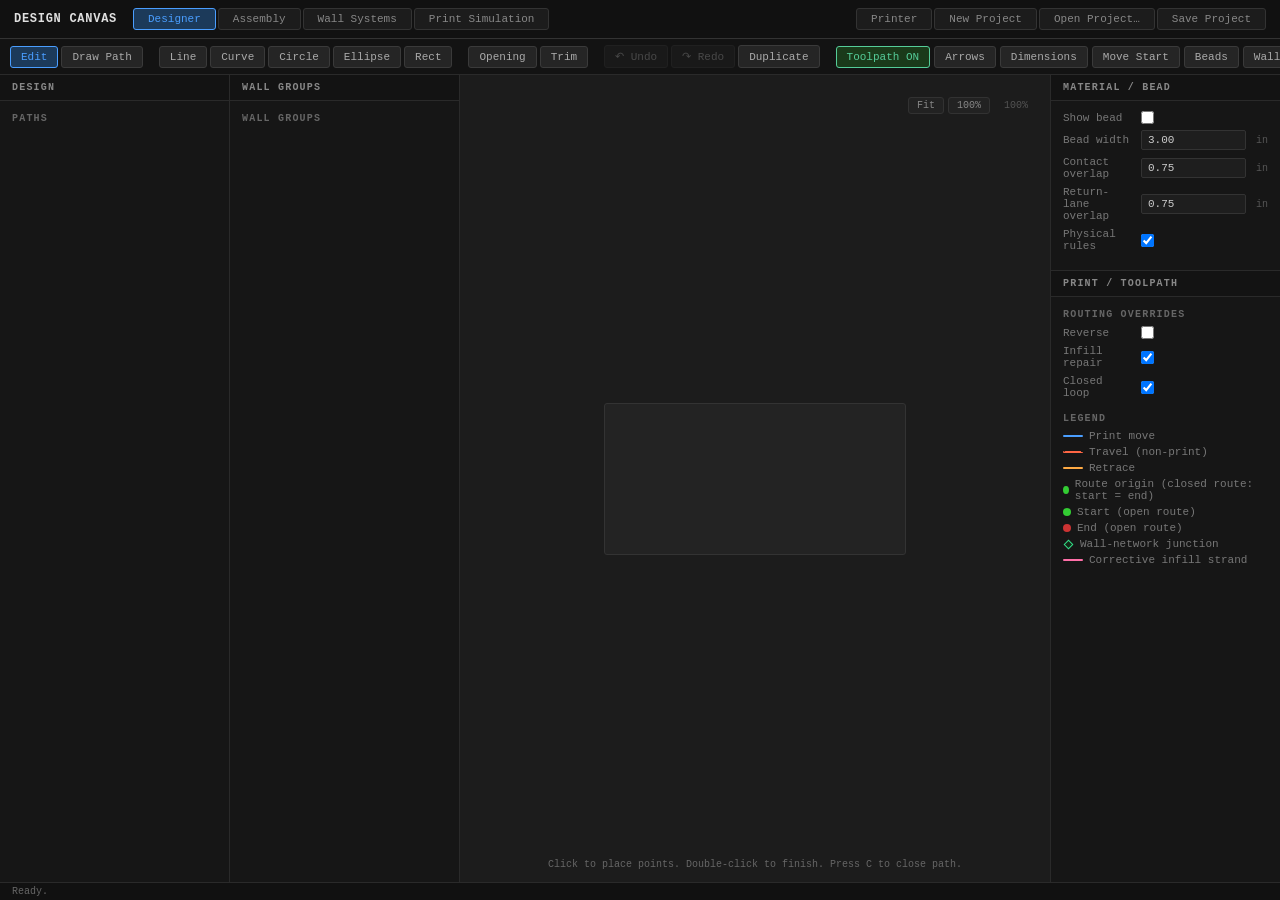
==== commit 8c51d8a6: "Checkpoint: machine profiles + printer envelope, 1 ft physical Designer grid Machine profiles are in" ====
--- a/design-toolpath/design_proto/static/index.html
+++ b/design-toolpath/design_proto/static/index.html
@@ -308,6 +308,13 @@
     #sidebar-material { flex-shrink: 0; border-bottom: 1px solid var(--border); }
     .material-panel { padding: 10px 12px 12px; }
     #sidebar-print { flex: 1; min-height: 0; display: flex; flex-direction: column; }
+    .machine-panel { position: absolute; right: 10px; top: 46px; z-index: 50; width: 330px; background: #1e1e1e;
+                     border: 1px solid #444; border-radius: 6px; padding: 10px; box-shadow: 0 6px 20px rgba(0,0,0,0.5); }
+    .machine-head { font-weight: 700; display: flex; align-items: center; gap: 6px; margin-bottom: 8px; }
+    .machine-head .tool-btn { margin-left: auto; }
+    .machine-sub { color: #888; font-weight: 400; font-size: 11px; }
+    .machine-grid { display: grid; grid-template-columns: 1fr 140px; gap: 4px 8px; align-items: center; font-size: 12px; }
+    .machine-note { color: #999; font-size: 11px; margin-top: 8px; line-height: 1.35; }
     .sidebar-head {
       padding: 7px 12px;
       font-size: 10px;
@@ -584,6 +591,8 @@
   <!-- PROJECT FILE: the whole project (every Layer Design + the Assembly),
        shared by both workspaces — a .muddesign JSON file (project_file.py) -->
   <div class="project-btns" id="project-btns">
+    <button class="ws-tab" id="btn-machine" onclick="toggleMachinePanel()"
+            title="The printer this project is designed for: printable X / Y, maximum building Z, Z travel per frame (a reference and a check — designs are never changed to fit)">Printer</button>
     <button class="ws-tab" id="btn-project-new" onclick="newProject()"
             title="Start over: discard every Layer Design and the whole Assembly (asks first). Saved .muddesign files are not affected.">New Project</button>
     <button class="ws-tab" id="btn-project-open" onclick="openProjectDialog()"
@@ -594,6 +603,23 @@
            onchange="openProjectFile(this.files && this.files[0])">
   </div>
 </header>
+
+<!-- MACHINE PROFILE (2026-10-15): the project's printer — a reference envelope and a check -->
+<div class="machine-panel" id="machine-panel" style="display:none">
+  <div class="machine-head">Printer / machine profile <span class="machine-sub">(this project · inches)</span>
+    <button class="tool-btn" onclick="toggleMachinePanel()" title="Close">✕</button></div>
+  <div class="machine-grid">
+    <label for="mp-name">Name</label><input class="prop-input" id="mp-name" onchange="setMachineField('name', this.value)">
+    <label for="mp-x">Printable X</label><input type="number" class="prop-input" id="mp-x" min="1" step="1" onchange="setMachineField('x_extent', this.value)">
+    <label for="mp-y">Printable Y</label><input type="number" class="prop-input" id="mp-y" min="1" step="1" onchange="setMachineField('y_extent', this.value)">
+    <label for="mp-zmax">Max building Z</label><input type="number" class="prop-input" id="mp-zmax" min="1" step="1" placeholder="not set" onchange="setMachineField('max_build_z', this.value)">
+    <label for="mp-zframe">Z travel per frame</label><input type="number" class="prop-input" id="mp-zframe" min="1" step="0.5" onchange="setMachineField('z_travel_per_frame', this.value)">
+  </div>
+  <div class="machine-note" id="mp-prov"></div>
+  <div class="machine-note">A reference envelope (dashed, from the print origin) and a check —
+    designs are never clipped or resized to fit. Z travel per frame is the planner's maximum Z travel
+    (lift planning). The printer controller checks every job against its own profile of the real machine.</div>
+</div>
 
 <div class="workspace" id="ws-designer">
 <div class="toolbar">
@@ -1006,6 +1032,11 @@
                   title="Plan the print (routing, lifts, islands, time estimates) from the CURRENT generated Wall Systems — the geometry generated in the Wall Systems workspace; nothing is regenerated here.">Plan Print</button>
         </div>
         <div class="prop-row">
+          <button class="tool-btn" id="sim-export-job" onclick="simExportJob()" disabled
+                  title="Export Print Job (.mudjob): the finished machine job for the printer controller, made from the CURRENT print plan. (Save Project, .muddesign, is for continuing to design.)">Export Print Job</button>
+        </div>
+        <div class="asm-calc" id="sim-export-note"></div>
+        <div class="prop-row">
           <button class="tool-btn" id="sim-rebuild" onclick="simRebuild()"
                   title="Plan the print again from the current Designer and Assembly (recovery: drops the cached plan and routes). Keeps the project, camera, layer and playhead.">↻ Rebuild Simulation</button>
         </div>
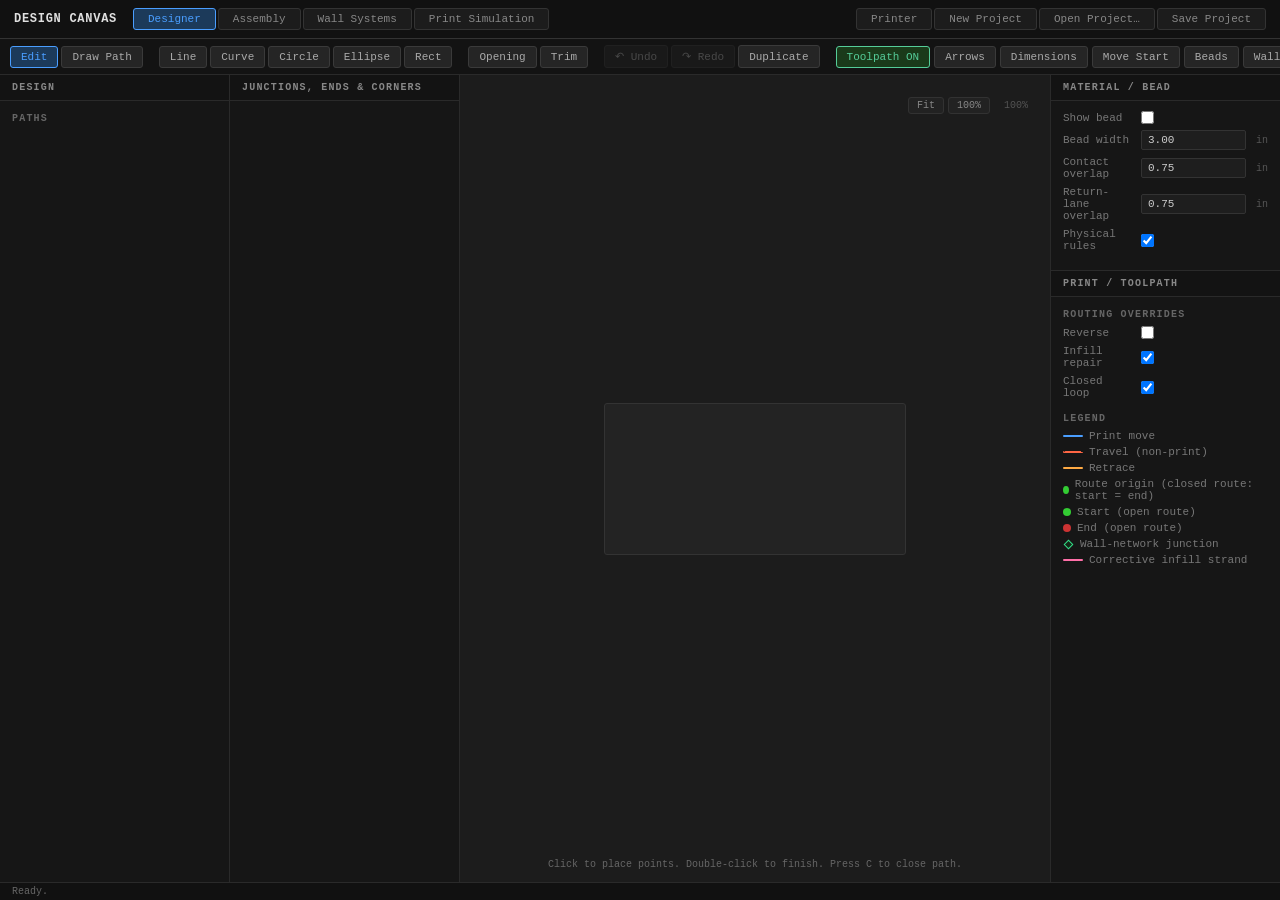
==== commit b4ccd16e: "Checkpoint: per-wall architecture M0–M4 (no Wall Groups, shadow junctions) WALL_ARCHITECTURE.md mile" ====
--- a/design-toolpath/design_proto/static/index.html
+++ b/design-toolpath/design_proto/static/index.html
@@ -358,6 +358,43 @@
     }
     .path-item:hover { background: #222; border-color: #333; }
     .path-item.selected { background: #1c3050; border-color: var(--accent-dim); }
+    .path-item.multi { border-color: var(--accent); box-shadow: inset 2px 0 0 var(--accent); }
+    /* PATH THICKNESS (2026-10-15 correction): label | [− value +] | unit / THIN width
+       — fixed widths, nothing overlaps; the value is "THIN" or inches */
+    .path-wall-row { display: flex; align-items: center; gap: 5px; padding: 1px 6px 4px 16px;
+                     font-size: 10px; color: #777; min-width: 0; }
+    .path-wall-row .thick-lab { flex: none; width: 52px; }
+    .thick-ctl { display: inline-flex; align-items: stretch; flex: none; width: 88px; height: 22px; box-sizing: border-box; }
+    .thick-ctl.compact { width: 76px; height: 20px; }
+    .thick-ctl > .thick-step { flex: 0 0 20px; width: 20px; height: 100%; padding: 0; margin: 0; box-sizing: border-box;
+                               background: #262626; color: #aaa; border: 1px solid #333; font: 13px/1 inherit; cursor: pointer; }
+    .thick-ctl.compact > .thick-step { flex-basis: 18px; width: 18px; font-size: 12px; }
+    .thick-ctl > .thick-dn { border-right: none; border-radius: 2px 0 0 2px; }
+    .thick-ctl > .thick-up { border-left: none; border-radius: 0 2px 2px 0; }
+    .thick-ctl > .thick-step:hover:not(:disabled) { background: #303a46; color: #dde; }
+    .thick-ctl > .thick-step:disabled { opacity: 0.35; cursor: default; }
+    .thick-ctl > .thick-val { flex: 1 1 auto; width: 0; min-width: 0; height: 100%; box-sizing: border-box; margin: 0;
+                              background: #1e1e1e; border: 1px solid #333; border-radius: 0; color: #ccc;
+                              font: 11px inherit; font-family: inherit; text-align: center; padding: 0 2px;
+                              font-variant-numeric: tabular-nums; }
+    .thick-ctl.compact > .thick-val { font-size: 10px; }
+    .thick-ctl > .thick-val.is-thin { color: #8fb8e8; font-weight: 600; letter-spacing: 0.06em; }
+    .thick-ctl > .thick-val:focus { outline: none; border-color: var(--accent-dim); }
+    .thick-unit { flex: 1 1 auto; min-width: 0; color: #666; font-size: 10px; white-space: nowrap;
+                  overflow: hidden; text-overflow: ellipsis; }
+    /* JUNCTIONS, ENDS & CORNERS: per-item rows (a junction, a wall's cap / corners) */
+    .sidebar .prop-row.arch-item .prop-label, .prop-row.arch-item .prop-label { flex: 1 1 auto; width: auto; min-width: 0; overflow: hidden;
+                                      text-overflow: ellipsis; white-space: nowrap; }
+    .prop-row.arch-item select.prop-input { flex: 0 0 112px; width: 112px; }
+    .prop-row.arch-item .arch-fixed { flex: 0 0 auto; margin-left: 0; font-style: italic; }
+    .sidebar .prop-row.arch-sub .prop-label, .prop-row.arch-sub .prop-label { padding-left: 12px; box-sizing: border-box; }
+    /* Wall Systems: the shared ARCHITECTURE section, visibly not construction */
+    .wsys-arch-section { margin-top: 10px; padding: 6px; border: 1px dashed #4a6a8a; border-radius: 4px; background: #161c22; }
+    .wsys-arch-section .section-title { color: #8fb8e8; }
+    .wsys-arch-note { font-size: 10px; color: #778; margin: 2px 0 6px; line-height: 1.35; }
+    .wsys-wall .thick-ctl { margin-left: auto; }
+    .wsys-wall .thick-unit { flex: 0 0 48px; }
+    #path-wall-row .thick-unit { flex: 1 1 auto; }
     .path-item .role-dot {
       width: 6px; height: 6px; border-radius: 50%; flex-shrink: 0;
     }
@@ -653,8 +690,8 @@
   <button class="tool-btn" id="btn-move-start" onclick="toggleMoveStart()"
           title="Move route starts / seams: start markers take every click (paths and openings are not edited)">Move Start</button>
   <button class="tool-btn" id="btn-beads"    onclick="toggleBeads()" title="Show the physical mud bead around every printable centerline (Material / Bead)">Beads</button>
-  <button class="tool-btn" id="btn-envelope" onclick="toggleEnvelope()" title="Show each wall's ARCHITECTURAL ENVELOPE — its inner and outer boundaries (Wall Groups: thickness + alignment). Off: the original shapes as single lines.">Wall Envelope</button>
-  <span class="toolbar-note" id="designer-mode-note" title="The Designer edits the architecture: each wall's envelope from its Wall Group. Printable constructions are generated in the Wall Systems workspace; print paths are planned in the Print Simulation.">Architecture · print paths: Wall Systems workspace</span>
+  <button class="tool-btn" id="btn-envelope" onclick="toggleEnvelope()" title="Show each wall's ARCHITECTURAL ENVELOPE — its inner and outer boundaries (each wall's thickness + alignment). Off: the original shapes as single lines.">Wall Envelope</button>
+  <span class="toolbar-note" id="designer-mode-note" title="The Designer edits the architecture: each wall's envelope from its own thickness. Printable constructions are generated in the Wall Systems workspace; print paths are planned in the Print Simulation.">Architecture · print paths: Wall Systems workspace</span>
   <div class="tool-sep"></div>
   <button class="tool-btn" id="btn-clear-all" onclick="clearAll()"
           title="Clear the Layer Design being edited: its paths, Wall Systems, openings, trims and routing (undoable). Other Layer Designs, the Assembly and the project are kept — to start over entirely use New Project.">Clear Design</button>
@@ -700,7 +737,7 @@
         <summary class="section-title">Extra Offsets (older project)</summary>
         <div class="path-type" style="margin:4px 0 6px">
           This design still carries extra parallel beads from an older version. They are no
-          longer offered — walls are made with Wall Groups and Wall Systems. Remove them here.
+          longer offered — walls are made by giving paths a thickness (and a Wall System). Remove them here.
         </div>
         <div id="offset-list"></div>
       </details>
@@ -708,18 +745,15 @@
     </div>
   </div>
 
-  <!-- WALL GROUPS — which paths are walls, their thickness + alignment (ARCHITECTURE;
-       the printable construction is chosen in the Wall Systems workspace) -->
+  <!-- JUNCTIONS & ENDS (2026-10-15) — the ARCHITECTURAL junction shape and default
+       end caps, the same in every layout state. (Each wall's thickness / alignment
+       is the wall's own: the Paths list and path properties; the printable
+       construction is chosen in the Wall Systems workspace.) -->
   <div class="sidebar sidebar-left" id="sidebar-wallsys">
-    <div class="sidebar-head">Wall Groups</div>
+    <div class="sidebar-head">Junctions, Ends &amp; Corners</div>
     <div class="sidebar-scroll">
-      <div id="wallgrp-section">
-        <div class="section-title">Wall Groups</div>
-        <div class="path-list" id="wallgrp-list"></div>
-      </div>
-      <div id="wallgrp-edit-section" style="display:none">
-        <div class="section-title" id="wallgrp-edit-title">Wall Group</div>
-        <div class="prop-panel" id="wallgrp-props"></div>
+      <div id="walls-geom-section">
+        <div class="prop-panel" id="walls-geom"></div>
       </div>
     </div>
   </div>
@@ -966,10 +1000,15 @@
           <div class="section-title" id="wsys-edit-title">Wall System</div>
           <div class="prop-panel" id="wsys-props"></div>
         </div>
-        <!-- WALL GEOMETRY: junction and end-cap treatment of the walls (moved here from
-             the Designer, 2026-10-14; the design being edited in the Designer) -->
-        <div class="section-title" id="wsys-geom-title">Wall Geometry</div>
-        <div class="prop-panel" id="wsys-geom"></div>
+        <!-- ARCHITECTURE (convenience editing, 2026-10-15): the Designer's "Junctions,
+             Ends & Corners" controls on the SAME canonical state (wallsystems.js
+             _wsysRenderArch) — not Wall System properties; edits make the generation OUTDATED -->
+        <div class="wsys-arch-section" id="wsys-arch-section">
+          <div class="section-title">Architecture · shared with Designer</div>
+          <div class="wsys-arch-note">Junctions, ends &amp; corners of the walls themselves (the Designer’s values).
+            Changing one makes the generation OUTDATED — generate again to see it.</div>
+          <div class="prop-panel arch-panel" id="wsys-arch"></div>
+        </div>
       </div>
     </div>
     <div class="sim-center">
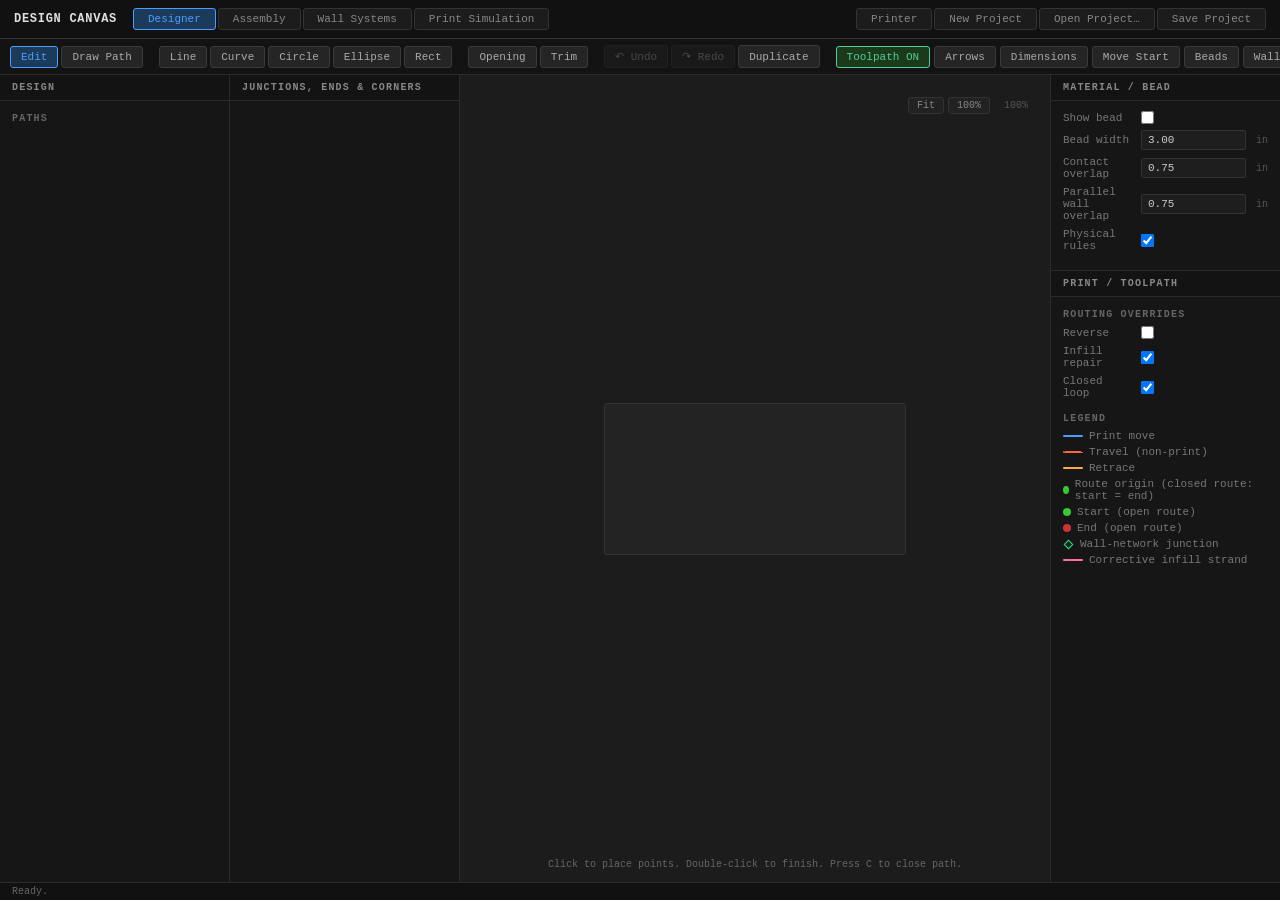
==== commit 931d4b8a: "Physical wall width: Wall Thickness = finished deposited width Hollow / Skin + Web printed their env" ====
--- a/design-toolpath/design_proto/static/index.html
+++ b/design-toolpath/design_proto/static/index.html
@@ -805,8 +805,8 @@
                  onchange="onMaterialChange('contact_overlap')">
           <span class="prop-unit">in</span>
         </div>
-        <div class="prop-row" title="Overlap of a RETURN LANE with the pass it runs beside (instead of printing over it): centrelines W − R apart. A single-line wall becomes a two-pass wall ≈ 2W − R wide.">
-          <span class="prop-label">Return-lane overlap</span>
+        <div class="prop-row" title="PARALLEL WALL OVERLAP: the MAXIMUM physical overlap of neighbouring paths that run alongside one another — the two lanes of a THIN Out-and-Back (centrelines W − overlap apart: THIN = 2W − overlap wide) and neighbouring Parallel Walls lanes. A maximum, not a target: a Wall System may overlap less.">
+          <span class="prop-label">Parallel wall overlap</span>
           <input type="number" class="prop-input" id="return-overlap" value="0.75" min="0" step="0.25"
                  onchange="onMaterialChange('return_overlap')">
           <span class="prop-unit">in</span>
@@ -1040,6 +1040,7 @@
         <div class="prop-row wsys-nav-btns">
           <button class="tool-btn" id="wsys-show-env" onclick="wsysSetDisplay('envelope')" title="The architectural envelope (wall material)">Envelope</button>
           <button class="tool-btn" id="wsys-show-gen" onclick="wsysSetDisplay('generated')" title="The generated printable geometry (Wall Systems, junctions, caps, openings)">Generated Paths</button>
+          <button class="tool-btn" id="wsys-show-beads" onclick="wsysToggleBeads()" title="VECTOR (centre lines) or SHOW BEAD: every printed path drawn at the project's bead width (Material / Bead) — a view only: geometry, routing, support, estimates and export are unchanged">Show Bead</button>
         </div>
         <div class="asm-calc" id="wsys-layer-info"></div>
       </div>
@@ -1133,6 +1134,7 @@
           <button class="tool-btn" onclick="simViewPreset('front')">Front</button>
           <label class="sim-check"><input type="checkbox" id="sim-ghost" checked onchange="simSetOption('ghost', this.checked)"> ghost unprinted</label>
           <label class="sim-check"><input type="checkbox" id="sim-travel" checked onchange="simSetOption('travel', this.checked)"> travel</label>
+          <label class="sim-check" title="VECTOR (centre lines) or SHOW BEAD: every extruded pass drawn at the project's bead width (Material / Bead) — a view only: geometry, routing, support, estimates and export are unchanged"><input type="checkbox" id="sim-beads" onchange="simSetOption('beads', this.checked)"> show bead</label>
         </div>
         <div class="canvas-hint" id="sim-hint">Drag to orbit · Shift-drag to pan · wheel to zoom</div>
       </div>
